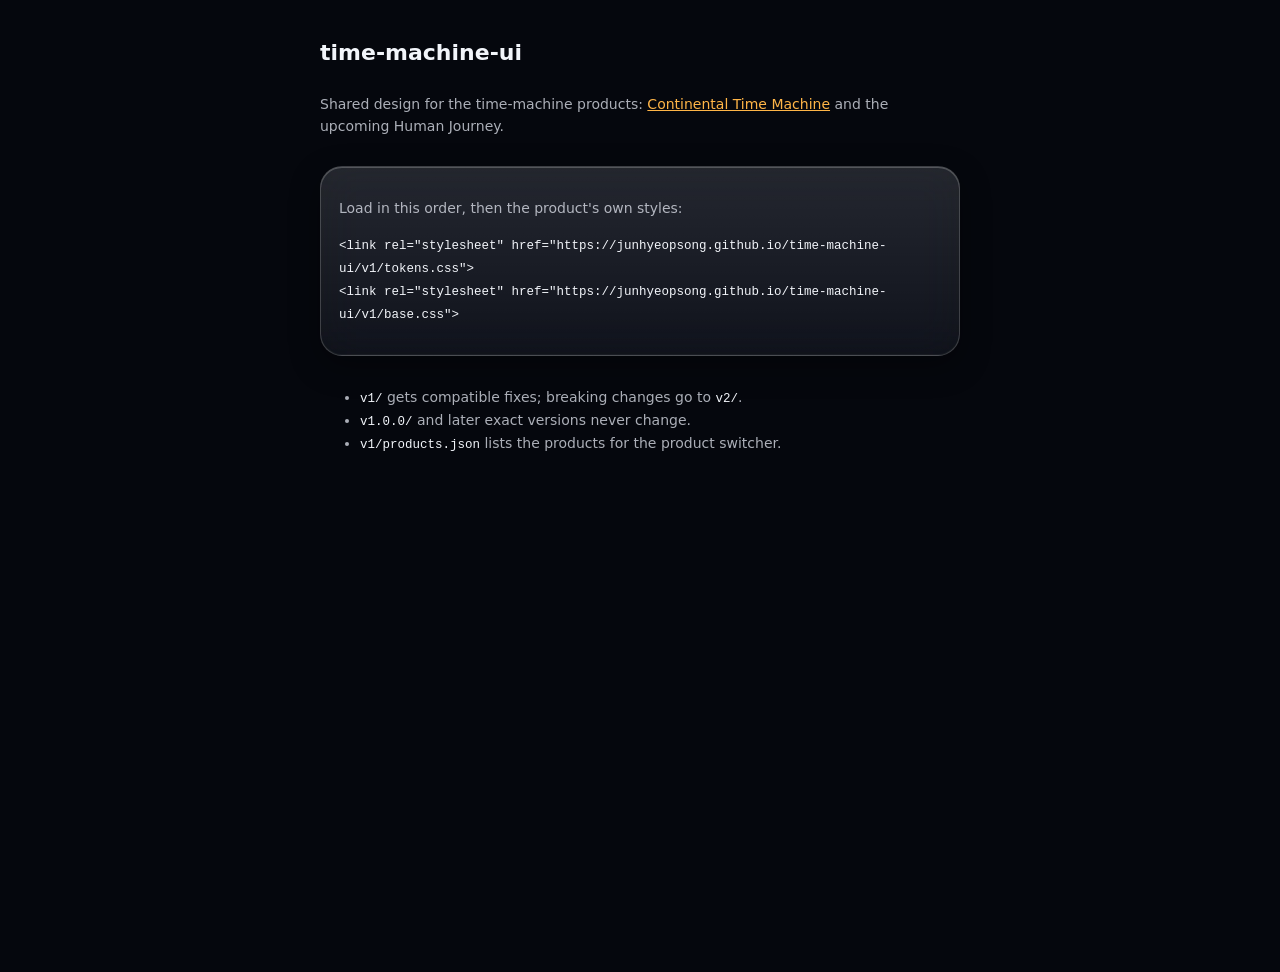
==== docs/index.html @ 5e6f2ce4 "time-machine-ui v1.0.0: shared design tokens and base components Extracted from earth-time-machine (" ====
<!doctype html>
<html lang="en"><head><meta charset="utf-8"><meta name="viewport" content="width=device-width, initial-scale=1">
<title>time-machine-ui</title>
<link rel="stylesheet" href="v1/tokens.css"><link rel="stylesheet" href="v1/base.css">
<style>body{overflow:auto;padding:32px 20px}main{max-width:640px;margin:0 auto;display:grid;gap:14px}h1{margin:0;font-size:22px}p,li{color:var(--ink-2);line-height:1.6;font-size:14px}code{font-family:var(--f-data);font-size:12.5px;color:var(--ink)}a{color:var(--accent)}.card{padding:16px 18px;border-radius:var(--r-panel)}</style>
</head><body><main>
<h1>time-machine-ui</h1>
<p>Shared design for the time-machine products: <a href="/earth-time-machine/">Continental Time Machine</a> and the upcoming Human Journey.</p>
<div class="glass card"><p>Load in this order, then the product's own styles:</p>
<p><code>&lt;link rel="stylesheet" href="https://junhyeopsong.github.io/time-machine-ui/v1/tokens.css"&gt;</code><br>
<code>&lt;link rel="stylesheet" href="https://junhyeopsong.github.io/time-machine-ui/v1/base.css"&gt;</code></p></div>
<ul><li><code>v1/</code> gets compatible fixes; breaking changes go to <code>v2/</code>.</li>
<li><code>v1.0.0/</code> and later exact versions never change.</li>
<li><code>v1/products.json</code> lists the products for the product switcher.</li></ul>
</main></body></html>
---- docs/v1/tokens.css ----
/* time-machine-ui v1 · design tokens: colours, glass, radii, spacing, fonts
   Shared by the time-machine products (junhyeopsong.github.io). Load tokens.css, then base.css,
   then the product's own styles. Breaking changes go to /v2/; /v1/ only gets compatible fixes. */
:root {
  color-scheme: dark;
  --space: #05070d;
  --ink: #f2f5fa;
  --ink-2: rgba(235, 240, 250, 0.72);
  --ink-3: rgba(235, 240, 250, 0.5);
  --accent: #ffb547;
  --on: #30d158;                                   /* switch on (iOS green) */
  --glass: linear-gradient(180deg, rgba(255,255,255,0.13), rgba(255,255,255,0.05));
  --glass-solid: rgba(22, 26, 38, 0.86);
  --hair: rgba(255, 255, 255, 0.18);
  --fill: rgba(118, 118, 128, 0.24);               /* iOS tertiary fill */
  --fill-2: rgba(118, 118, 128, 0.36);
  --r-panel: 22px; --pad-panel: 8px; --r-inner: calc(var(--r-panel) - var(--pad-panel));   /* 14px */
  --r-seg: 9px; --r-seg-in: 7px;                   /* segmented control: 9 outer, 2 inset → 7 */
  --f-body: "IBM Plex Sans KR", -apple-system, "Apple SD Gothic Neo", "Malgun Gothic", system-ui, sans-serif;
  --f-data: "IBM Plex Mono", ui-monospace, "SF Mono", Menlo, monospace;
}
html:lang(ja) { --f-body: "Hiragino Sans", "Hiragino Kaku Gothic ProN", "Yu Gothic", "Noto Sans JP", "IBM Plex Sans KR", system-ui, sans-serif; }
html:lang(zh-Hans) { --f-body: "PingFang SC", "Microsoft YaHei", "Noto Sans SC", "IBM Plex Sans KR", system-ui, sans-serif; }
html:lang(zh-Hant) { --f-body: "PingFang TC", "Microsoft JhengHei", "Noto Sans TC", "IBM Plex Sans KR", system-ui, sans-serif; }
html:lang(ru) { --f-body: -apple-system, "Segoe UI", Roboto, "Noto Sans", system-ui, sans-serif; }
---- docs/v1/base.css ----
/* time-machine-ui v1 · base components: layout shell, glass surfaces, era card, icon buttons, settings sheet, city search,
   toggles, segmented controls, globe controls, time dock, timeline, shortcut chips, pins, event popover
   Shared by the time-machine products (junhyeopsong.github.io). Load tokens.css, then base.css,
   then the product's own styles. Breaking changes go to /v2/; /v1/ only gets compatible fixes. */
/* Layout: the globe fills the screen; three small glass surfaces float over it — era chip (top-left),
   settings button + popover (top-right), and a compact time dock (bottom). Radii follow Apple's concentric
   rule: inner radius = outer radius − padding. Single dark look on purpose (space). */
[hidden] { display: none !important; }
html, body { height: 100%; }
body { background: var(--space); color: var(--ink); font-family: var(--f-body); overflow: hidden; -webkit-font-smoothing: antialiased; }
#stage { position: fixed; inset: 0; }
#stage canvas { display: block; touch-action: none; }

.glass {
  background: var(--glass); border: 0.5px solid var(--hair);
  -webkit-backdrop-filter: blur(22px) saturate(170%); backdrop-filter: blur(22px) saturate(170%);
  box-shadow: inset 0 1px 0 rgba(255,255,255,0.22), inset 0 -1px 0 rgba(255,255,255,0.04), 0 10px 30px rgba(0,0,0,0.35);
}
@supports not ((backdrop-filter: blur(1px)) or (-webkit-backdrop-filter: blur(1px))) { .glass { background: var(--glass-solid); } }

.hud {
  position: fixed; inset: 0; pointer-events: none;
  padding-top: calc(env(safe-area-inset-top, 0px) + 12px);
  padding-bottom: calc(env(safe-area-inset-bottom, 0px) + 12px);
  padding-left: max(16px, env(safe-area-inset-left, 0px));
  padding-right: max(16px, env(safe-area-inset-right, 0px));
}
.hud > * { pointer-events: auto; }
button, select { font: inherit; color: var(--ink); background: none; border: 0; cursor: pointer; }
button:focus-visible, select:focus-visible, input:focus-visible + .tr { outline: 2px solid var(--accent); outline-offset: 2px; }

/* era chip */
.era { position: absolute; left: max(16px, env(safe-area-inset-left, 0px)); top: calc(env(safe-area-inset-top, 0px) + 12px);
  width: min(340px, calc(100vw - 92px)); border-radius: var(--r-panel); padding: 10px 14px; display: grid; gap: 3px; text-align: left; }
.era .eyebrow { font-size: 10.5px; letter-spacing: .1em; color: var(--ink-3); text-transform: uppercase; font-family: var(--f-data); display: flex; gap: 8px; align-items: center; }
.era .period { display: flex; align-items: center; gap: 7px; font-size: 16px; font-weight: 700; line-height: 1.3; text-wrap: balance; }
.era .chip { width: 10px; height: 10px; border-radius: 3px; flex: none; }
.era .txt { margin: 0; font-size: 12.5px; line-height: 1.5; color: var(--ink-2); display: block; }
.era.open .txt { -webkit-line-clamp: unset; display: block; }
.era .badge { font-size: 9.5px; padding: 1px 6px; border-radius: 999px; border: 0.5px solid var(--ink-3); color: var(--ink-2); letter-spacing: .02em; text-transform: none; }

/* round icon buttons */
.icon { width: 40px; height: 40px; border-radius: 50%; display: grid; place-items: center; font-size: 17px; line-height: 1; }
.icon:hover { background: rgba(255,255,255,0.08); }
#gear { position: absolute; right: max(16px, env(safe-area-inset-right, 0px)); top: calc(env(safe-area-inset-top, 0px) + 12px); }
#gear[aria-expanded="true"] { background: rgba(255,255,255,0.18); }

/* settings popover */
.sheet { position: absolute; right: max(16px, env(safe-area-inset-right, 0px)); top: calc(env(safe-area-inset-top, 0px) + 60px);
  width: min(300px, calc(100vw - 32px)); max-height: calc(100% - 210px); overflow: hidden; border-radius: var(--r-panel);
  display: flex; flex-direction: column; background: var(--glass-solid); z-index: 4; }
.sheet[hidden] { display: none; }
.sheet-in { min-height: 0; overflow-y: auto; overscroll-behavior: contain; padding: var(--pad-panel); display: grid; gap: var(--pad-panel); }
/* more settings above / below: that edge fades out and the rows there soften (same idea as the shortcut chips) */
.sheet-in.more-b { -webkit-mask-image: linear-gradient(#000 calc(100% - 44px), rgba(0,0,0,.12)); mask-image: linear-gradient(#000 calc(100% - 44px), rgba(0,0,0,.12)); }
.sheet-in.more-t { -webkit-mask-image: linear-gradient(rgba(0,0,0,.12), #000 44px); mask-image: linear-gradient(rgba(0,0,0,.12), #000 44px); }
.sheet-in.more-t.more-b { -webkit-mask-image: linear-gradient(rgba(0,0,0,.12), #000 44px, #000 calc(100% - 44px), rgba(0,0,0,.12));
  mask-image: linear-gradient(rgba(0,0,0,.12), #000 44px, #000 calc(100% - 44px), rgba(0,0,0,.12)); }
.sheet-in .item, .sheet-in .legend, .sheet-in .foot { transition: filter .2s; }
.sheet-in .soft { filter: blur(1px); }
.sheet .group { background: var(--fill); border-radius: var(--r-inner); padding: 2px 12px; display: grid; }
.sheet .item { display: flex; align-items: center; justify-content: space-between; gap: 10px; min-height: 40px; font-size: 13.5px; padding-block: 4px; }
.sheet .item > span:first-child { min-width: 0; }
.sheet .item + .item { border-top: 0.5px solid rgba(255,255,255,0.1); }
.sheet .item small { color: var(--ink-3); font-size: 11px; display: block; }
.sheet select { background: var(--fill-2); border-radius: 8px; padding: 5px 8px; font-size: 13px; }
.sheet select option { background: #1c1f2a; }
.sheet .foot { font-size: 10.5px; line-height: 1.5; color: var(--ink-3); padding: 4px 6px 2px; }
.sheet .foot a { color: var(--ink-2); }
.sheet .foot.fb { padding-top: 0; user-select: text; }
.sheet .foot .gh { display: inline-grid; place-items: center; width: 24px; height: 24px; margin: -6px 0 -6px 6px; vertical-align: middle; border-radius: 50%; color: var(--ink-2); }
.sheet .foot .gh:hover { color: var(--ink); background: rgba(255,255,255,0.12); }
.legend { padding: 8px 4px 2px; }
.legend .scale { display: grid; gap: 4px; }
.legend .bar { height: 6px; border-radius: 3px; }
.legend .lbl { display: flex; justify-content: space-between; font-family: var(--f-data); font-size: 10px; color: var(--ink-3); }
.combo { flex: 0 1 150px; display: flex; align-items: center; gap: 2px; background: var(--fill-2); border-radius: 8px; padding: 0 2px 0 8px; min-width: 0; }
.combo input { width: 100%; min-width: 0; background: none; border: 0; color: var(--ink); font: inherit; font-size: 13px; padding: 5px 0; outline: none; }
.combo input::-webkit-search-cancel-button { display: none; }
.combo button { width: 22px; height: 22px; border-radius: 50%; color: var(--ink-3); font-size: 14px; display: grid; place-items: center; flex: none; }
.combo button:hover { color: var(--ink); }
#cityLocate.busy svg { animation: spin 1s linear infinite; }
@keyframes spin { to { transform: rotate(360deg); } }
.locmsg { font-size: 11.5px; line-height: 1.45; color: #ffcf8a; padding: 2px 0 8px; }
/* dropdown floats over the settings sheet (lives at <body> level, positioned under the search field) */
#cityList { position: fixed; z-index: 20; list-style: none; margin: 0; padding: 4px; border-radius: var(--r-inner);
  background: rgba(30, 34, 48, 0.96); border: 0.5px solid var(--hair); box-shadow: 0 14px 40px rgba(0,0,0,.5);
  -webkit-backdrop-filter: blur(22px); backdrop-filter: blur(22px); max-height: 264px; overflow-y: auto; color: var(--ink); }
#cityList li { padding: 7px 10px; border-radius: 10px; font-size: 13px; cursor: pointer; display: grid; grid-template-columns: minmax(0, auto) minmax(0, 1fr); align-items: baseline; gap: 10px; }
#cityList li span, #cityList li small { white-space: nowrap; overflow: hidden; text-overflow: ellipsis; }
#cityList li small { color: var(--ink-3); font-size: 11px; text-align: right; }
#cityList li[aria-selected="true"], #cityList li:hover { background: rgba(255,255,255,0.14); }
#cityList .empty { color: var(--ink-3); cursor: default; }
.tchip { display: grid; line-height: 1.1; text-align: right; padding-right: 12px; margin-right: 2px; border-right: 0.5px solid rgba(255,255,255,0.18); flex: none; }
.tchip .tl { font-size: 10.5px; color: var(--ink-3); }   /* same size and slot as the Ma line beside it */
.tchip .tv { font-family: var(--f-data); font-size: 17px; font-weight: 600; font-variant-numeric: tabular-nums; white-space: nowrap; }   /* matches the year line */

/* toggle switch (iOS-style, compact) */
.sw { position: relative; display: inline-flex; flex: none; }
.sw input { position: absolute; opacity: 0; width: 100%; height: 100%; margin: 0; cursor: pointer; }
.sw .tr { width: 40px; height: 24px; border-radius: 12px; background: var(--fill-2); transition: background .2s; position: relative; }
.sw .tr::after { content: ""; position: absolute; top: 2px; left: 2px; width: 20px; height: 20px; border-radius: 50%; background: #fff;
  box-shadow: 0 2px 4px rgba(0,0,0,.3); transition: transform .2s; }
.sw input:checked + .tr { background: var(--on); }
.sw input:checked + .tr::after { transform: translateX(16px); }

/* segmented control (iOS) */
.seg { display: inline-flex; background: var(--fill); border-radius: var(--r-seg); padding: 2px; gap: 0; }
.seg button { border-radius: var(--r-seg-in); padding: 4px 9px; font-size: 12px; color: var(--ink-2); min-width: 40px; }
.seg button[aria-checked="true"] { background: rgba(255,255,255,0.24); color: var(--ink); font-weight: 600; box-shadow: 0 2px 6px rgba(0,0,0,.25); }

/* globe controls */
.nav { position: absolute; right: max(16px, env(safe-area-inset-right, 0px)); top: 50%; transform: translateY(-50%);
  display: grid; padding: 4px; gap: 0; border-radius: 24px; }
.nav button { width: 36px; height: 36px; border-radius: 50%; font-size: 17px; display: grid; place-items: center; }
.nav button:hover { background: rgba(255,255,255,0.1); }

/* time dock */
.dock { position: absolute; left: 50%; transform: translateX(-50%); bottom: calc(env(safe-area-inset-bottom, 0px) + 12px);
  width: min(880px, calc(100vw - 32px)); border-radius: 30px; padding: 8px 16px 8px 8px; display: grid; gap: 4px; }
.row1 { display: flex; align-items: center; gap: 10px; min-width: 0; }
/* one cluster for everything that drives playback: step back · play/pause · step forward | speed */
.transport { display: flex; align-items: center; gap: 2px; padding: 4px; border-radius: 22px; background: var(--fill); flex: none; }
.transport .divider { width: 0.5px; height: 22px; background: rgba(255,255,255,0.22); margin: 0 6px; }
.transport .seg { background: transparent; padding: 0; }
.transport .seg button { border-radius: 18px; padding: 6px 11px; }   /* concentric: 22px cluster − 4px inset */
.play { width: 36px; height: 36px; border-radius: 50%; background: rgba(255,255,255,0.2); color: #fff; flex: none; display: grid; place-items: center;
  box-shadow: inset 0 0 0 0.5px rgba(255,255,255,0.35); }   /* glass, like the other controls */
.play:hover { background: rgba(255,255,255,0.28); }
.play svg { width: 16px; height: 16px; fill: currentColor; }
.play .pause { display: none; } .play.on .pause { display: block; } .play.on .tri { display: none; }
.when { display: grid; line-height: 1.1; min-width: 0; text-align: right; }
.when .big { font-family: var(--f-data); font-weight: 600; font-size: 17px; font-variant-numeric: tabular-nums; white-space: nowrap; overflow: hidden; text-overflow: ellipsis; }
.when { flex: 0 1 auto; }
.when .big.long { font-size: 14px; line-height: 1.25; }
.fold { display: none; width: 28px; height: 28px; border-radius: 50%; place-items: center; color: var(--ink-2); background: var(--fill); flex: none; margin-left: 6px; }
.fold svg { transition: transform .2s; }
.when .ma { font-family: var(--f-data); font-size: 10.5px; color: var(--ink-3); font-variant-numeric: tabular-nums; }
.row1 .spacer { flex: 1; }
.step { width: 32px; height: 32px; border-radius: 50%; color: var(--ink-2); flex: none; display: grid; place-items: center; }
.step svg { width: 12px; height: 12px; fill: currentColor; }
.step:hover { background: rgba(255,255,255,0.1); }
.track { position: relative; height: 22px; margin: 0 2px 0 8px; }
.strata { position: absolute; left: 0; right: 0; top: 7px; height: 8px; display: flex; z-index: 0; pointer-events: none; } /* own stacking layer under the slider, so a raised (hovered) band never takes the click */
.strata div { height: 100%; position: relative; transition: transform .15s, opacity .15s, filter .15s; }
.strata div:first-child { border-radius: 4px 0 0 4px; } .strata div:last-child { border-radius: 0 4px 4px 0; }
.strata.hovering div:not(.hov) { opacity: .45; }
.strata div.hov { transform: scaleY(1.4); border-radius: 3px; filter: brightness(1.25); z-index: 1; }
.tltip { position: absolute; bottom: 27px; left: 0; z-index: 4; display: flex; align-items: center; gap: 6px; white-space: nowrap; pointer-events: none;
  padding: 5px 10px; border-radius: 10px; font-size: 12px; background: rgba(20,24,36,.97); border: .5px solid rgba(255,255,255,.22);
  box-shadow: 0 6px 18px rgba(0,0,0,.5); transform: translateX(-50%); }
.tltip[hidden] { display: none; }
.tltip i { width: 9px; height: 9px; border-radius: 3px; flex: none; }
.tltip b { font-weight: 600; color: var(--ink); }
.tltip span { font-family: var(--f-data); font-size: 10.5px; color: var(--ink-3); }
.tltip::after { content: ""; position: absolute; left: var(--ax, 50%); bottom: -5px; width: 8px; height: 8px; background: rgba(20,24,36,.97);
  transform: translateX(-50%) rotate(45deg); border-right: .5px solid rgba(255,255,255,.22); border-bottom: .5px solid rgba(255,255,255,.22); }
.strata .fut { background: repeating-linear-gradient(135deg, rgba(255,255,255,.28) 0 4px, rgba(255,255,255,.1) 4px 8px); }
input[type=range] { -webkit-appearance: none; appearance: none; position: absolute; inset: 0; width: 100%; height: 22px; margin: 0; background: transparent; cursor: pointer; }
input[type=range]::-webkit-slider-runnable-track { height: 22px; background: transparent; }
input[type=range]::-moz-range-track { height: 22px; background: transparent; }
input[type=range]::-webkit-slider-thumb { -webkit-appearance: none; width: 20px; height: 20px; margin-top: 1px; border-radius: 50%; background: #fff; box-shadow: 0 2px 6px rgba(0,0,0,.45), 0 0 0 0.5px rgba(0,0,0,.2); }
input[type=range]::-moz-range-thumb { width: 20px; height: 20px; border: 0; border-radius: 50%; background: #fff; box-shadow: 0 2px 6px rgba(0,0,0,.45); }
.ticks { position: relative; height: 12px; margin: 0 2px 0 8px; font-family: var(--f-data); font-size: 9.5px; color: var(--ink-3); font-variant-numeric: tabular-nums; }
.ticks span { position: absolute; transform: translateX(-50%); white-space: nowrap; }
.ticks span.now { color: var(--accent); font-weight: 600; }
.evrow { position: relative; height: 8px; margin: -2px 2px 0 8px; }
.evrow button { position: absolute; top: 0; width: 7px; height: 7px; padding: 0; border-radius: 50%; transform: translateX(-50%); background: var(--k); }
.evrow button:hover { transform: translateX(-50%) scale(1.6); }
.pwrap { position: relative; margin-left: 8px; min-width: 0; }
.presets { display: flex; gap: 6px; overflow-x: auto; scrollbar-width: none; padding-top: 2px; }
/* more chips off to a side: that edge fades out and softly blurs */
.pwrap.more-r .presets { -webkit-mask-image: linear-gradient(90deg, #000 calc(100% - 56px), rgba(0,0,0,.12)); mask-image: linear-gradient(90deg, #000 calc(100% - 56px), rgba(0,0,0,.12)); }
.pwrap.more-l .presets { -webkit-mask-image: linear-gradient(90deg, rgba(0,0,0,.12), #000 56px); mask-image: linear-gradient(90deg, rgba(0,0,0,.12), #000 56px); }
.pwrap.more-l.more-r .presets { -webkit-mask-image: linear-gradient(90deg, rgba(0,0,0,.12), #000 56px, #000 calc(100% - 56px), rgba(0,0,0,.12));
  mask-image: linear-gradient(90deg, rgba(0,0,0,.12), #000 56px, #000 calc(100% - 56px), rgba(0,0,0,.12)); }
.presets button { transition: filter .2s; }
.presets button.soft { filter: blur(1px); }
.presets::-webkit-scrollbar { display: none; }
.presets button { font-size: 11.5px; padding: 3px 10px; border-radius: 999px; color: var(--ink-2); background: var(--fill); white-space: nowrap; flex: none; }
.presets button.on { background: rgba(255,181,71,0.22); color: var(--accent); }

.hint { position: absolute; left: 50%; transform: translateX(-50%); bottom: calc(env(safe-area-inset-bottom, 0px) + 150px);
  font-size: 11.5px; color: var(--ink-2); padding: 5px 12px; border-radius: 999px; width: max-content; max-width: calc(100vw - 32px); text-align: center; text-wrap: balance; transition: opacity .6s; pointer-events: none; }
.hint.gone { opacity: 0; }

#pins { position: fixed; inset: 0; pointer-events: none; }
.pin { position: absolute; left: 0; top: 0; display: flex; align-items: center; gap: 6px; padding: 2px 9px 2px 3px; border-radius: 999px;
  background: rgba(10,14,24,.55); -webkit-backdrop-filter: blur(10px); backdrop-filter: blur(10px); border: 0.5px solid rgba(255,255,255,.2);
  color: var(--ink); font-size: 11.5px; font-weight: 500; white-space: nowrap; pointer-events: auto; cursor: pointer; transform: translate(-7px, -50%); }
.pin i { width: 10px; height: 10px; border-radius: 50%; background: var(--k); box-shadow: 0 0 0 2px rgba(0,0,0,.35), 0 0 10px var(--k); flex: none; }
.pin:hover, .pin.on { background: rgba(20,26,40,.85); border-color: var(--k); z-index: 2; }
.pin.dim span { display: none; } .pin.dim { padding-right: 3px; }
.pop { position: fixed; z-index: 5; width: min(290px, calc(100vw - 32px)); padding: 12px 14px; display: grid; gap: 5px; border-radius: var(--r-panel); background: var(--glass-solid); }
.pop .x { position: absolute; right: 6px; top: 6px; width: 28px; height: 28px; border-radius: 50%; font-size: 16px; color: var(--ink-2); background: var(--fill); }
.pop .pk { font-size: 10.5px; font-family: var(--f-data); letter-spacing: .08em; color: var(--k); }
.pop h2 { margin: 0; font-size: 15px; padding-right: 26px; text-wrap: balance; }
.pop .pa { font-family: var(--f-data); font-size: 11.5px; color: var(--ink-3); }
.pop p { margin: 0; font-size: 12.5px; line-height: 1.55; color: var(--ink-2); }
.pop .pf { font-size: 11.5px; line-height: 1.5; color: var(--ink-3); }
.pop .acts { display: flex; gap: 6px; flex-wrap: wrap; }
.pop .go { justify-self: start; border-radius: 999px; font-size: 12px; padding: 4px 11px; background: var(--fill-2); }
#loading { position: fixed; inset: 0; display: grid; place-items: center; color: var(--ink-2); font-size: 14px; pointer-events: none; }
.cityTag { position: fixed; left: 0; top: 0; pointer-events: none; font-size: 12px; font-weight: 700; color: #fff; text-shadow: 0 1px 3px #000, 0 0 6px #000; transform: translate(10px, -50%); white-space: nowrap; }

@media (max-width: 640px) {
  .tchip { padding-right: 8px; }
  .tchip .tv { font-size: 15px; }
  .step { width: 26px; height: 26px; }
  .transport .divider { margin: 0 3px; }
  .when .big { font-size: 15px; }
  .when .big.long { font-size: 13px; }
  .row1 { flex-wrap: wrap; row-gap: 6px; }
  .row1 .spacer { display: none; }
  .row1 { flex-wrap: wrap; }
  .row1 .tchip { margin-left: auto; border-right: 0; padding-right: 2px; }
  .row1 .tchip .tl { display: none; }   /* value only on phones; full label in its tooltip */
  .row1 .tchip { flex-direction: row; align-items: center; }
  .transport { gap: 0; padding: 3px; }
  .transport .seg button { padding: 4px 6px; font-size: 11.5px; }
  .play { width: 34px; height: 34px; }
  .row1 .when { order: 2; flex: 1 1 calc(100% - 80px); display: flex; align-items: center; gap: 8px; padding: 0 4px; }
  .row1 .when .big { flex: 1 1 auto; min-width: 0; text-align: left; }
  .dock > * { min-width: 0; }
  .transport .seg button { padding: 4px 7px; }
  .seg button { padding: 4px 7px; min-width: 0; }
  .hide-sm { display: none; }
  /* globe controls float just above the time dock (its height is measured into --dock-h) */
  .nav { top: auto; transform: none; bottom: calc(env(safe-area-inset-bottom, 0px) + var(--dock-h, 150px) + 22px);
    grid-auto-flow: column; padding: 3px; border-radius: 22px; }
  .nav #zIn, .nav #zOut { display: none; }           /* pinch to zoom on touch screens */
  .nav button { width: 38px; height: 38px; }
  .hint { bottom: calc(env(safe-area-inset-bottom, 0px) + var(--dock-h, 150px) + 76px); max-width: calc(100vw - 32px); }
  /* fold the less used rows: event dots and shortcut chips */
  .fold { display: grid; }
  .dock.folded .evrow, .dock.folded .pwrap { display: none; }
  .dock:not(.folded) .fold svg { transform: rotate(180deg); }
  /* era card: two lines, tap to read the rest */
  .era { cursor: pointer; padding: 9px 12px; }
  .era .txt { display: -webkit-box; -webkit-line-clamp: 2; -webkit-box-orient: vertical; overflow: hidden; }
  .era.open .txt { display: block; -webkit-line-clamp: unset; }
}
@media (prefers-reduced-motion: reduce) { * { transition: none !important; } }
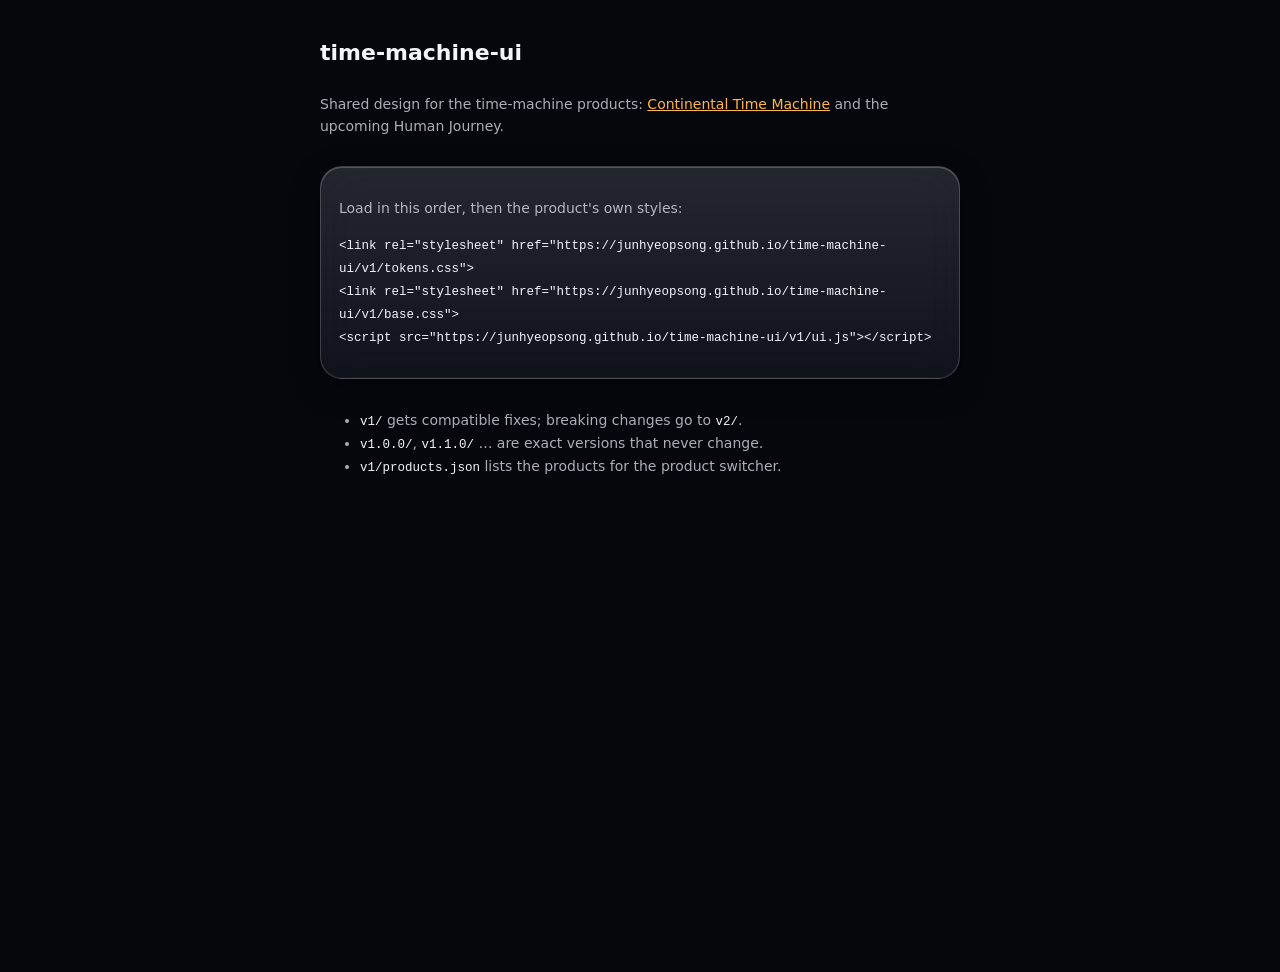
==== commit 0bc65eaa: "v1.1.0: ui.js — shared icons and behaviour window.TMUI: icon/fillIcons (Lucide, ISC), edgeFade (fade" ====
--- a/docs/index.html
+++ b/docs/index.html
@@ -8,8 +8,9 @@
 <p>Shared design for the time-machine products: <a href="/earth-time-machine/">Continental Time Machine</a> and the upcoming Human Journey.</p>
 <div class="glass card"><p>Load in this order, then the product's own styles:</p>
 <p><code>&lt;link rel="stylesheet" href="https://junhyeopsong.github.io/time-machine-ui/v1/tokens.css"&gt;</code><br>
-<code>&lt;link rel="stylesheet" href="https://junhyeopsong.github.io/time-machine-ui/v1/base.css"&gt;</code></p></div>
+<code>&lt;link rel="stylesheet" href="https://junhyeopsong.github.io/time-machine-ui/v1/base.css"&gt;</code><br>
+<code>&lt;script src="https://junhyeopsong.github.io/time-machine-ui/v1/ui.js"&gt;&lt;/script&gt;</code></p></div>
 <ul><li><code>v1/</code> gets compatible fixes; breaking changes go to <code>v2/</code>.</li>
-<li><code>v1.0.0/</code> and later exact versions never change.</li>
+<li><code>v1.0.0/</code>, <code>v1.1.0/</code> … are exact versions that never change.</li>
 <li><code>v1/products.json</code> lists the products for the product switcher.</li></ul>
 </main></body></html>
